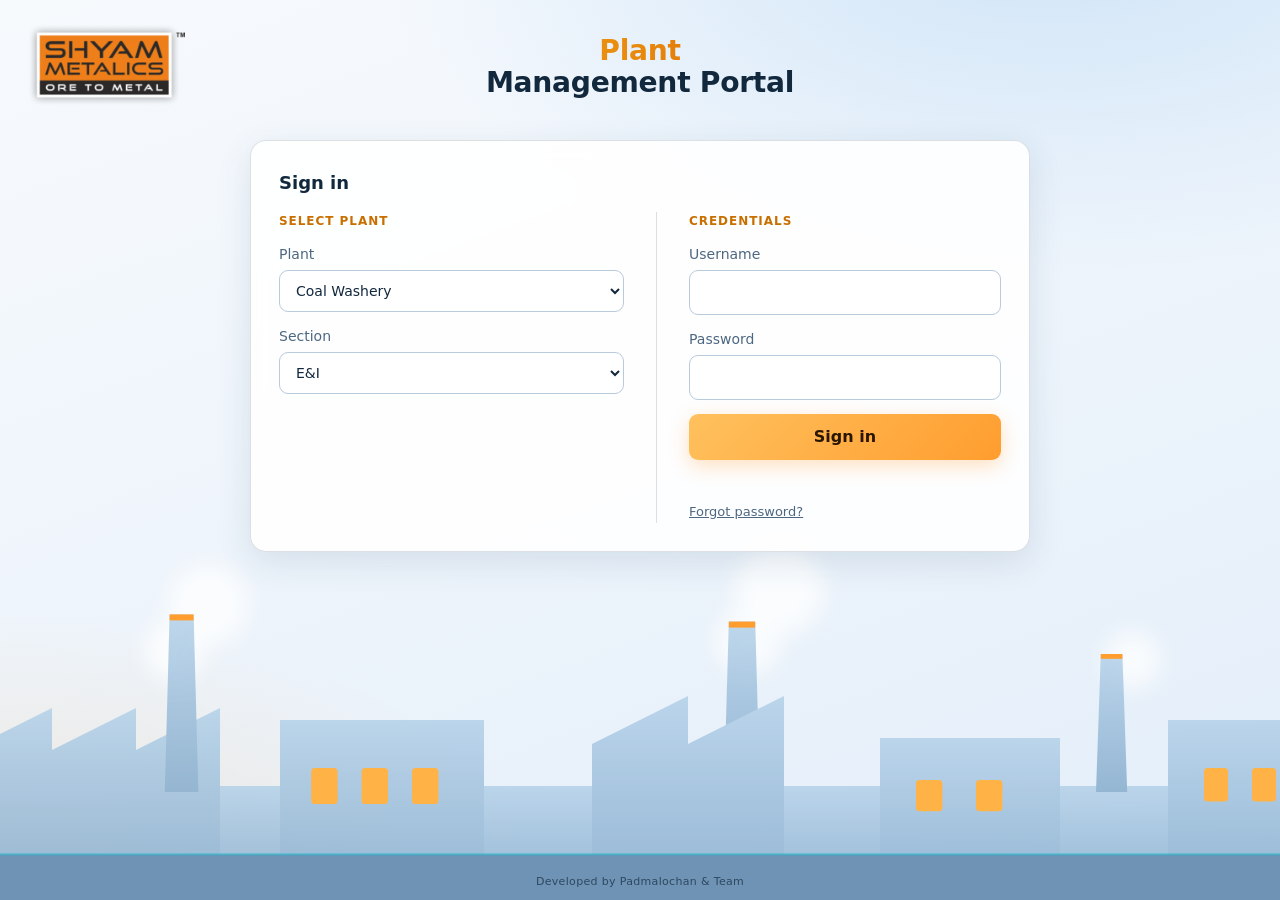
==== index.html @ 33f89c8b "Add files via upload" ====
<!doctype html>
<html lang="en"><head><meta charset="utf-8">
<meta name="viewport" content="width=device-width,initial-scale=1">
<meta name="theme-color" content="#f7fafd">
<link rel="manifest" href="manifest.json">
<link rel="icon" type="image/png" sizes="32x32" href="icons/favicon-32.png">
<link rel="apple-touch-icon" href="icons/apple-touch-icon.png">
<meta name="mobile-web-app-capable" content="yes">
<meta name="apple-mobile-web-app-capable" content="yes">
<meta name="apple-mobile-web-app-title" content="Plant Portal">
<title>Plant Management Portal</title>
<link rel="stylesheet" href="css/landing.css"></head>
<body>
<svg class="scene" viewBox="0 0 1200 300" preserveAspectRatio="xMidYMax slice" aria-hidden="true">
 <defs><linearGradient id="g1" x1="0" y1="0" x2="0" y2="1"><stop offset="0" stop-color="#b3d0e8"/><stop offset="1" stop-color="#86accc"/></linearGradient><filter id="bl"><feGaussianBlur stdDeviation="9"/></filter></defs>
 <g class="smoke" filter="url(#bl)" fill="#ffffff" opacity=".75"><circle cx="212" cy="92" r="26"/><circle cx="240" cy="54" r="34"/><circle cx="690" cy="84" r="28"/><circle cx="716" cy="42" r="38"/><circle cx="1010" cy="100" r="24"/></g>
 <g fill="url(#g1)" opacity=".85"><rect y="205" width="1200" height="95"/><polygon points="40,300 40,175 110,140 110,175 180,140 180,175 250,140 250,300"/><polygon points="204,210 208,62 228,62 232,210"/><rect x="300" y="150" width="170" height="150"/><polygon points="670,210 674,68 696,68 700,210"/><polygon points="560,300 560,170 640,130 640,170 720,130 720,300"/><rect x="800" y="165" width="150" height="135"/><polygon points="980,210 984,95 1002,95 1006,210"/><rect x="1040" y="150" width="130" height="150"/></g>
 <g fill="#ff9d2e"><rect x="208" y="62" width="20" height="5"/><rect x="674" y="68" width="22" height="5"/><rect x="984" y="95" width="18" height="4"/></g>
 <g class="glow" fill="#ffb347"><rect x="326" y="190" width="22" height="30" rx="3"/><rect x="368" y="190" width="22" height="30" rx="3"/><rect x="410" y="190" width="22" height="30" rx="3"/><rect x="830" y="200" width="22" height="26" rx="3"/><rect x="880" y="200" width="22" height="26" rx="3"/><rect x="1070" y="190" width="20" height="28" rx="3"/><rect x="1110" y="190" width="20" height="28" rx="3"/></g>
 <path d="M0 262h1200v38H0z" fill="#6f93b4"/><path d="M0 262h1200" stroke="#19b5c9" stroke-opacity=".5" stroke-width="2"/>
</svg>
<main class="hero">
 <div class="mark"><img src="icons/logo.png" alt="Company Logo"></div>
 <h1><span>Plant</span>Management Portal</h1>
 <p id="unitTag" class="tag" hidden></p>
 <section id="login" class="card glass">
  <h2>Sign in</h2>
  <form id="lf">
   <div class="col"><h3>Select plant</h3>
    <label>Plant <select id="pl"></select></label>
    <label>Section <select id="sc"></select></label>
   </div>
   <div class="col"><h3>Credentials</h3>
    <label>Username <input id="u" autocomplete="username" required></label>
    <label>Password <input id="p" type="password" autocomplete="current-password" required></label>
    <button id="go">Sign in</button><p id="err" class="bad" role="alert"></p>
    <a href="#" id="forgot" class="forgot">Forgot password?</a>
    <p id="fnote" class="fnote" hidden>Ask your plant administrator to reset your password. You will receive a temporary password and be asked to choose a new one when you sign in.</p>
   </div>
  </form>
 </section>
 <section id="home" hidden>
  <p class="who">Signed in as <b><a href="#" id="who" class="whoLink" title="Open my profile"></a></b> <button id="out" class="ghost">Sign out</button></p>
  <p id="flash" class="okmsg" role="status"></p>
  <div class="tiles">
  <a class="tile glass" data-sec="hod" href="pages/hod.html"><span class="ico"><svg viewBox="0 0 24 24"><rect x="3" y="3" width="8" height="8" rx="1"/><rect x="13" y="3" width="8" height="8" rx="1"/><rect x="3" y="13" width="8" height="8" rx="1"/><rect x="13" y="13" width="8" height="8" rx="1"/></svg></span><div><b>HOD overview</b><span>State of E&amp;I, Mechanical and Operation in one place, view only</span></div><i>→</i></a>
  <a class="tile glass" data-sec="ops" href="pages/ops.html#dashboard"><span class="ico"><svg viewBox="0 0 24 24"><path d="M4 20V10M10 20V4M16 20v-7M22 20H2"/></svg></span><div><b>Dashboard</b><span>Stock, production, dispatch, consumption, power and quality at a glance</span></div><i>→</i></a>
  <a class="tile glass" data-sec="ops" data-roles="admin,entry" href="pages/ops.html#entry"><span class="ico"><svg viewBox="0 0 24 24"><path d="M4 20h4L19 9l-4-4L4 16zM13 7l4 4"/></svg></span><div><b>Daily entry</b><span>Enter the daily production report, laid out like the Excel sheet</span></div><i>→</i></a>
  <a class="tile glass" data-sec="ops" href="pages/ops.html#report"><span class="ico"><svg viewBox="0 0 24 24"><rect x="3" y="4" width="18" height="16" rx="2"/><path d="M3 9h18M8 14h3M14 14h3"/></svg></span><div><b>Reports</b><span>Month sheet, day report and month summary, with CSV download</span></div><i>→</i></a>
  <a class="tile glass" data-sec="ops" data-roles="admin" href="pages/ops.html#settings"><span class="ico"><svg viewBox="0 0 24 24"><circle cx="12" cy="12" r="3"/><path d="M12 2v3M12 19v3M2 12h3M19 12h3"/></svg></span><div><b>Settings</b><span>Capacity, steam capacity and standard running minutes</span></div><i>→</i></a>
  <a class="tile glass" data-sec="ei" href="pages/app.html#dashboard"><span class="ico"><svg viewBox="0 0 24 24"><path d="M4 20V10M10 20V4M16 20v-7M22 20H2"/></svg></span><div><b>Dashboard</b><span>Today’s status and the week ahead</span></div><i>→</i></a>
  <a class="tile glass" data-sec="ei" data-roles="admin,user" href="pages/app.html#closing"><span class="ico"><svg viewBox="0 0 24 24"><rect x="5" y="4" width="14" height="17" rx="2"/><path d="M9 4h6v3H9zM9 14l2 2 4-4"/></svg></span><div><b>Order closing</b><span>Close or defer today’s maintenance orders</span></div><i>→</i></a>
  <a class="tile glass" data-sec="ei" href="pages/app.html#report"><span class="ico"><svg viewBox="0 0 24 24"><path d="M6 3h9l4 4v14H6zM14 3v5h5M9 13h6M9 17h6"/></svg></span><div><b>Closure report</b><span>Past pending orders and late closing</span></div><i>→</i></a>
  <a class="tile glass" data-sec="ei" data-roles="admin,user" href="pages/app.html#checklist"><span class="ico"><svg viewBox="0 0 24 24"><path d="M9 6h11M9 12h11M9 18h11M3.5 6l1 1 2-2M3.5 12l1 1 2-2M3.5 18l1 1 2-2"/></svg></span><div><b>Checklist closing</b><span>Record readings and OK / NOT OK</span></div><i>→</i></a>
  <a class="tile glass" data-sec="ei" href="pages/app.html#tomorrow"><span class="ico"><svg viewBox="0 0 24 24"><rect x="3" y="5" width="18" height="16" rx="2"/><path d="M3 10h18M8 3v4M16 3v4"/></svg></span><div><b>Tomorrow’s orders</b><span>Plan the next day’s maintenance</span></div><i>→</i></a>
  <a class="tile glass" data-sec="ei" href="pages/app.html#notifications"><span class="ico"><svg viewBox="0 0 24 24"><path d="M18 8a6 6 0 0 0-12 0c0 7-3 9-3 9h18s-3-2-3-9M13.7 21a2 2 0 0 1-3.4 0"/></svg></span><div><b>Notifications</b><span>Log and view planned, breakdown and improvement jobs</span></div><i>→</i></a>
  <a class="tile glass" data-sec="ei" href="pages/app.html#neworder"><span class="ico"><svg viewBox="0 0 24 24"><path d="M6 3h9l4 4v14H6zM14 3v5h5M12 12v6M9 15h6"/></svg></span><div><b>Create order</b><span>Add a maintenance order without a checklist</span></div><i>→</i></a>
  <a class="tile glass" data-sec="ei" href="pages/app.html#reliability"><span class="ico"><svg viewBox="0 0 24 24"><path d="M4 19h16M6 16l4-5 3 3 5-7M18 7h-3M18 7v3"/></svg></span><div><b>MTTR / MTBF</b><span>Repair time and time between failures</span></div><i>→</i></a>
  <a class="tile glass" data-sec="ei" href="pages/app.html#admin" data-admin hidden><span class="ico"><svg viewBox="0 0 24 24"><path d="M12 3l8 3v6c0 5-3.5 8-8 9-4.5-1-8-4-8-9V6z"/></svg></span><div><b>Admin</b><span>History, equipment and scheduling</span></div><i>→</i></a>
  </div>
 </section>
<section id="profBox" class="card glass" hidden><h2>My profile</h2>
 <dl class="pdet"><dt class="pe">Name</dt><dd class="pe" id="pfName"></dd><dt class="pe">Emp. Code</dt><dd class="pe" id="pfEmp"></dd><dt>User Type</dt><dd id="pfType"></dd><dt class="pe">Department</dt><dd class="pe" id="pfDept"></dd><dt class="pe">Function</dt><dd class="pe" id="pfFunc"></dd><dt>Username</dt><dd id="pfUser"></dd></dl>
 <p id="pfErr" class="bad" role="alert"></p>
 <p class="pact"><button type="button" id="cpw" class="ghost">Change password</button> <button type="button" id="admBtn" class="ghost" hidden>Reset a user’s password</button> <button type="button" id="profBack" class="ghost">Back</button></p></section>
<section id="pwBox" class="card glass" hidden><h2>Change password</h2><p id="pwNote" class="fnote"></p>
 <form id="pf" class="pform"><label>Current password <input id="po" type="password" autocomplete="current-password" required></label><label>New password <input id="pn" type="password" autocomplete="new-password" required minlength="8"></label><label>Confirm new password <input id="pc" type="password" autocomplete="new-password" required></label>
 <p class="fnote">At least 8 characters, with a letter and a number.</p><button id="pgo">Save new password</button> <button type="button" id="pcancel" class="ghost">Cancel</button><p id="perr" class="bad" role="alert"></p></form></section>
<section id="admBox" class="card glass wide" hidden><h2>Reset a user’s password</h2><p class="fnote">Choose Reset to create a temporary password for a user. They must change it when they next sign in.</p>
 <div class="wrap"><table class="ut"><thead><tr><th>User</th><th>Role</th><th>Password status</th><th></th></tr></thead><tbody id="ul"></tbody></table></div><div id="temp" class="temp" hidden></div><p id="aerr" class="bad" role="alert"></p><button type="button" id="acancel" class="ghost">Close</button></section>
<section id="profAdm" class="card glass wide" hidden><h2>Edit user profiles</h2><p class="fnote">Only the administrator can change these details. User Type comes from the user’s access level and is shown for information.</p>
 <div class="wrap"><table class="ut"><thead><tr><th>Username</th><th>User Type</th><th>Name</th><th>Emp. Code</th><th>Department</th><th>Function</th><th></th></tr></thead><tbody id="pul"></tbody></table></div><p id="paok" class="okmsg" role="status"></p><p id="paerr" class="bad" role="alert"></p></section>
</main>
<footer class="foot">Developed by Padmalochan &amp; Team</footer>
<script src="js/config.js"></script><script src="js/plants.js"></script><script src="js/landing.js"></script><script src="js/pwa.js"></script>
</body></html>
---- css/landing.css ----
:root{--bg1:#f7fafd;--bg2:#e3eef9;--teal:#19b5c9;--amber:#ff9d2e;--amberd:#c96f00;--ink:#12283d;--mut:#4d6781;--line:rgba(18,40,61,.14)}
*{box-sizing:border-box}[hidden]{display:none!important}
body{margin:0;min-height:100vh;min-height:100svh;position:relative;display:flex;flex-direction:column;color:var(--ink);font:16px/1.5 "IBM Plex Sans",system-ui,sans-serif;overflow-x:hidden;
 background:radial-gradient(1100px 560px at 82% -8%,#cfe4f7 0,transparent 62%),radial-gradient(900px 480px at 0% 100%,rgba(255,157,46,.16),transparent 60%),linear-gradient(160deg,var(--bg1),var(--bg2))}
.scene{position:fixed;left:0;bottom:0;width:100%;height:40vh;min-height:230px;pointer-events:none}
.hero{position:relative;z-index:1;display:flex;flex-direction:column;align-items:center;flex:1 0 auto;padding:140px 20px 40px}

/* Header, wide screens (1100px and above): logo top-left, title top-centre, account controls top-right */
.mark{position:absolute;top:20px;left:25px;width:160px;height:90px;display:flex;align-items:center;justify-content:flex-start;background:transparent;box-shadow:none}
.mark img{width:100%;height:100%;object-fit:contain;object-position:left center}
.mark svg,.ico svg{width:60%;height:60%;fill:none;stroke:currentColor;stroke-width:2;stroke-linecap:round;stroke-linejoin:round}
h1{margin:22px 0 38px;text-align:center;font-weight:600;font-size:clamp(28px,5vw,48px);line-height:1.12;letter-spacing:-.01em;max-width:26ch;text-wrap:balance}
h1 span{display:block;background:linear-gradient(90deg,#f0a020,#e8890b 50%,#d9640a);-webkit-background-clip:text;background-clip:text;color:transparent}
.hero>h1{position:absolute;top:35px;left:50%;transform:translateX(-50%);margin:0;width:max-content;max-width:calc(100% - 440px);font-size:clamp(20px,2.2vw,30px);white-space:nowrap}
.who{position:absolute;top:20px;right:25px;width:auto;margin:0;display:flex;align-items:center;justify-content:flex-end;gap:10px;color:var(--mut);z-index:5}.who b{color:var(--ink)}
.acct{position:absolute;top:62px;right:25px;width:auto;margin:0;display:flex;justify-content:flex-end;gap:8px;z-index:5}
.tag{margin:-22px 0 26px;padding:5px 16px;border-radius:999px;font-size:14px;font-weight:600;color:var(--amberd);background:rgba(255,157,46,.14);border:1px solid rgba(217,120,10,.45)}

/* Header, below 1100px: everything stacks in normal flow so nothing can overlap */
@media(max-width:1099px){
 .hero{padding-top:18px}
 .mark{position:static;align-self:flex-start;width:130px;height:72px;margin:0 0 6px}
 .hero>h1{position:static;transform:none;white-space:normal;width:auto;max-width:26ch;margin:4px 0 16px;font-size:clamp(24px,6vw,34px)}
 .tag{margin:0 0 14px}
 .who,.acct{position:static;width:auto;margin:0 0 10px;flex-wrap:wrap;justify-content:center}
}

.glass{background:rgba(255,255,255,.9);border:1px solid var(--line);box-shadow:0 10px 34px rgba(30,70,110,.12);backdrop-filter:blur(10px);-webkit-backdrop-filter:blur(10px);border-radius:16px}
.card{width:min(400px,100%);padding:28px}.card h2{margin:0 0 16px;font-size:18px;font-weight:600}.card.wide{width:min(660px,100%)}
label{display:block;margin-bottom:14px;font-weight:500;font-size:14px;color:var(--mut)}
input,select{width:100%;margin-top:5px;padding:11px 12px;font:inherit;color:var(--ink);background:#fff;border:1px solid #b8cadc;border-radius:9px}
input:focus-visible,button:focus-visible,.tile:focus-visible{outline:2px solid var(--amber);outline-offset:2px}
button{font:inherit;font-weight:600;cursor:pointer;border:0;border-radius:9px;padding:11px 18px}
#go{width:100%;color:#2a1600;background:linear-gradient(135deg,#ffc15e,var(--amber));box-shadow:0 6px 20px rgba(255,157,46,.3)}#go:disabled{opacity:.5}
.bad{color:#c0392b;min-height:1.4em;margin:12px 0 0;font-size:14px}
.ghost{background:#fff;color:var(--ink);padding:7px 14px;border:1px solid #b8cadc}
select option{color:#000}select:disabled{opacity:.6}
#login{width:min(780px,100%)}
#lf{display:grid;grid-template-columns:1fr 1fr;gap:0 32px;align-items:start}
#lf .col+.col{border-left:1px solid var(--line);padding-left:32px}
#lf .col h3{margin:0 0 14px;font-size:12px;font-weight:600;letter-spacing:.08em;text-transform:uppercase;color:var(--amberd)}
@media(max-width:680px){#lf{grid-template-columns:1fr}#lf .col+.col{border-left:0;padding-left:0;border-top:1px solid var(--line);padding-top:16px;margin-top:6px}}
.forgot{display:inline-block;margin-top:10px;font-size:13px;color:var(--mut)}.fnote{color:var(--mut);font-size:13px;margin:8px 0}
#home{width:min(1100px,100%);display:flex;flex-direction:column;align-items:center}
.okmsg{color:#1b7f4b;min-height:1.4em;margin:0 0 8px;text-align:center}
.tiles{display:grid;grid-template-columns:repeat(3,minmax(0,1fr));gap:18px;width:100%}
@media(max-width:900px){.tiles{grid-template-columns:repeat(2,minmax(0,1fr))}}
@media(max-width:580px){.tiles{grid-template-columns:1fr}#home{width:100%}.tile{padding:16px}}
.tile{display:flex;align-items:center;gap:18px;padding:24px;color:var(--ink);text-decoration:none;transition:transform .2s,border-color .2s,background .2s}
.tile:hover{transform:translateY(-4px);border-color:var(--amber);background:#fff;box-shadow:0 14px 34px rgba(30,70,110,.16)}
.ico{flex:none;width:56px;height:56px;border-radius:14px;display:grid;place-items:center;color:#04202b;background:linear-gradient(135deg,#6fe3f0,var(--teal))}
.tile b{display:block;font-size:19px;font-weight:600}.tile div span{color:var(--mut);font-size:14px}.tile i{margin-left:auto;font-style:normal;font-size:22px;color:var(--amber)}
.pform button{margin-top:6px}.ut{width:100%;border-collapse:collapse}.ut th,.ut td{padding:7px 8px;border-bottom:1px solid var(--line);text-align:left}.ut th{font-size:12px;color:var(--mut)}.wrap{overflow-x:auto}
.temp{background:rgba(255,157,46,.12);border:1px solid rgba(255,157,46,.5);padding:12px;border-radius:9px;margin:12px 0}.temp code{font-size:18px;color:var(--amberd);letter-spacing:.05em}
.foot{position:relative;z-index:2;width:100%;margin-top:auto;padding:10px 12px;text-align:center;font-size:11px;letter-spacing:.03em;color:rgba(18,40,61,.7);pointer-events:none}
.smoke{animation:drift 9s ease-in-out infinite alternate}.glow{animation:pulse 3.2s ease-in-out infinite alternate}
@keyframes drift{to{transform:translate(18px,-22px)}}@keyframes pulse{from{opacity:.55}to{opacity:1}}
@media(prefers-reduced-motion:reduce){.smoke,.glow{animation:none}.tile{transition:none}}

.whoLink{color:var(--ink);text-decoration:underline dotted;cursor:pointer}.whoLink:hover{color:var(--amberd)}
.pdet{display:grid;grid-template-columns:120px 1fr;gap:10px 14px;margin:0 0 6px}.pdet dt{color:var(--mut);font-size:13px;padding-top:2px}.pdet dd{margin:0;font-weight:600;min-height:1.2em;word-break:break-word}
#profBox,#pwBox,#profAdm{margin-bottom:18px}#profAdm{width:min(1000px,100%)}#profAdm .ut input{margin:0;padding:6px 8px;min-width:110px}#profAdm .ut button{padding:6px 12px}
.pact{display:flex;gap:10px;flex-wrap:wrap;margin:14px 0 0}.pact button{margin:0}
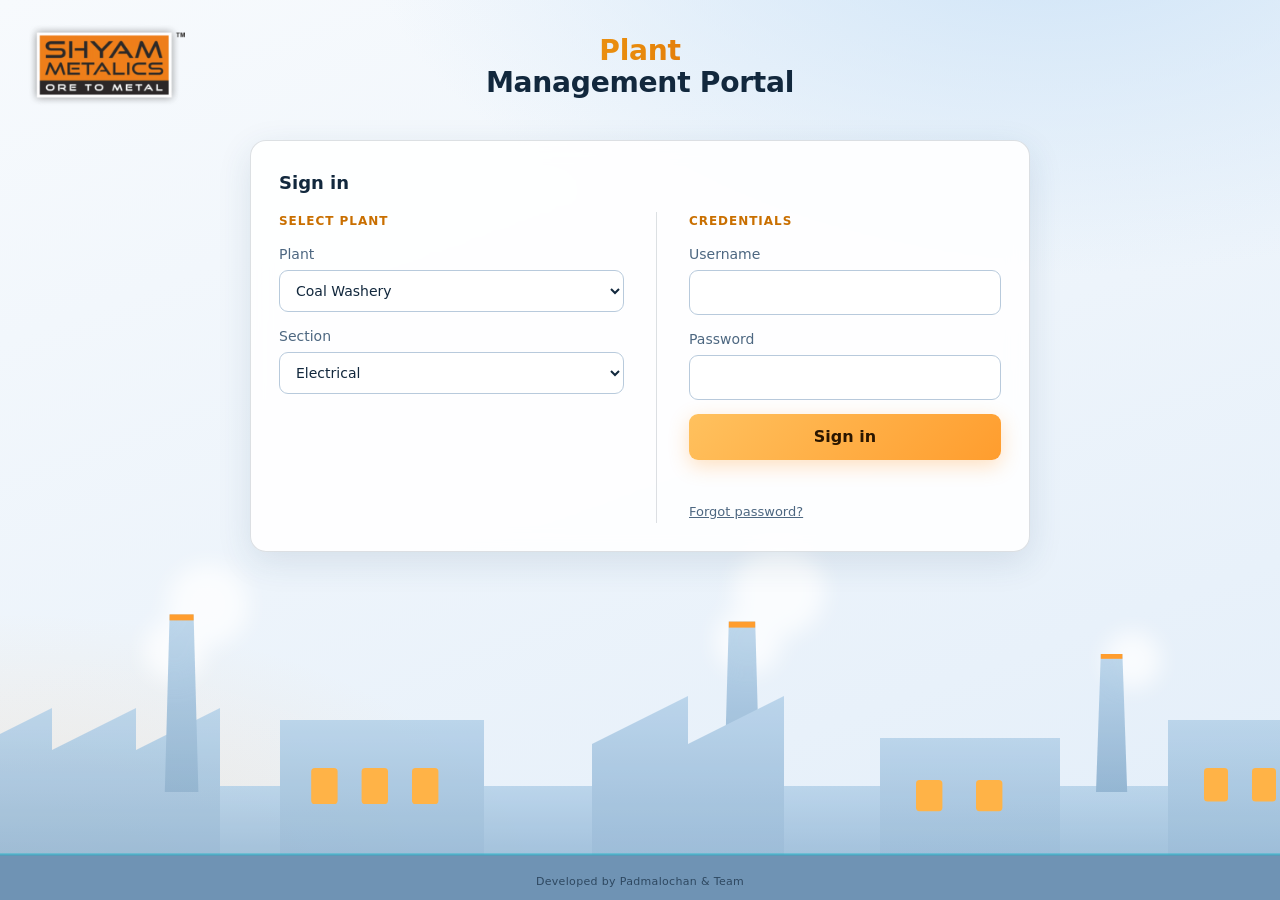
==== commit ef92babc: "Add files via upload" ====
--- a/index.html
+++ b/index.html
@@ -43,7 +43,7 @@
   <p class="who">Signed in as <b><a href="#" id="who" class="whoLink" title="Open my profile"></a></b> <button id="out" class="ghost">Sign out</button></p>
   <p id="flash" class="okmsg" role="status"></p>
   <div class="tiles">
-  <a class="tile glass" data-sec="hod" href="pages/hod.html"><span class="ico"><svg viewBox="0 0 24 24"><rect x="3" y="3" width="8" height="8" rx="1"/><rect x="13" y="3" width="8" height="8" rx="1"/><rect x="3" y="13" width="8" height="8" rx="1"/><rect x="13" y="13" width="8" height="8" rx="1"/></svg></span><div><b>HOD overview</b><span>State of E&amp;I, Mechanical and Operation in one place, view only</span></div><i>→</i></a>
+  <a class="tile glass" data-sec="hod" href="pages/hod.html"><span class="ico"><svg viewBox="0 0 24 24"><rect x="3" y="3" width="8" height="8" rx="1"/><rect x="13" y="3" width="8" height="8" rx="1"/><rect x="3" y="13" width="8" height="8" rx="1"/><rect x="13" y="13" width="8" height="8" rx="1"/></svg></span><div><b>HOD overview</b><span>State of Electrical, Mechanical and Operation in one place, view only</span></div><i>→</i></a>
   <a class="tile glass" data-sec="ops" href="pages/ops.html#dashboard"><span class="ico"><svg viewBox="0 0 24 24"><path d="M4 20V10M10 20V4M16 20v-7M22 20H2"/></svg></span><div><b>Dashboard</b><span>Stock, production, dispatch, consumption, power and quality at a glance</span></div><i>→</i></a>
   <a class="tile glass" data-sec="ops" data-roles="admin,entry" href="pages/ops.html#entry"><span class="ico"><svg viewBox="0 0 24 24"><path d="M4 20h4L19 9l-4-4L4 16zM13 7l4 4"/></svg></span><div><b>Daily entry</b><span>Enter the daily production report, laid out like the Excel sheet</span></div><i>→</i></a>
   <a class="tile glass" data-sec="ops" href="pages/ops.html#report"><span class="ico"><svg viewBox="0 0 24 24"><rect x="3" y="4" width="18" height="16" rx="2"/><path d="M3 9h18M8 14h3M14 14h3"/></svg></span><div><b>Reports</b><span>Month sheet, day report and month summary, with CSV download</span></div><i>→</i></a>
@@ -60,7 +60,7 @@
   </div>
  </section>
 <section id="profBox" class="card glass" hidden><h2>My profile</h2>
- <dl class="pdet"><dt class="pe">Name</dt><dd class="pe" id="pfName"></dd><dt class="pe">Emp. Code</dt><dd class="pe" id="pfEmp"></dd><dt>User Type</dt><dd id="pfType"></dd><dt class="pe">Department</dt><dd class="pe" id="pfDept"></dd><dt class="pe">Function</dt><dd class="pe" id="pfFunc"></dd><dt>Username</dt><dd id="pfUser"></dd></dl>
+ <dl class="pdet"><dt class="pe">Profile Name</dt><dd class="pe" id="pfName"></dd><dt class="pe">Emp. Code</dt><dd class="pe" id="pfEmp"></dd><dt>User Type</dt><dd id="pfType"></dd><dt class="pe">Department</dt><dd class="pe" id="pfDept"></dd><dt class="pe">Function</dt><dd class="pe" id="pfFunc"></dd><dt>Login ID</dt><dd id="pfUser"></dd></dl>
  <p id="pfErr" class="bad" role="alert"></p>
  <p class="pact"><button type="button" id="cpw" class="ghost">Change password</button> <button type="button" id="admBtn" class="ghost" hidden>Reset a user’s password</button> <button type="button" id="profBack" class="ghost">Back</button></p></section>
 <section id="pwBox" class="card glass" hidden><h2>Change password</h2><p id="pwNote" class="fnote"></p>
@@ -69,7 +69,7 @@
 <section id="admBox" class="card glass wide" hidden><h2>Reset a user’s password</h2><p class="fnote">Choose Reset to create a temporary password for a user. They must change it when they next sign in.</p>
  <div class="wrap"><table class="ut"><thead><tr><th>User</th><th>Role</th><th>Password status</th><th></th></tr></thead><tbody id="ul"></tbody></table></div><div id="temp" class="temp" hidden></div><p id="aerr" class="bad" role="alert"></p><button type="button" id="acancel" class="ghost">Close</button></section>
 <section id="profAdm" class="card glass wide" hidden><h2>Edit user profiles</h2><p class="fnote">Only the administrator can change these details. User Type comes from the user’s access level and is shown for information.</p>
- <div class="wrap"><table class="ut"><thead><tr><th>Username</th><th>User Type</th><th>Name</th><th>Emp. Code</th><th>Department</th><th>Function</th><th></th></tr></thead><tbody id="pul"></tbody></table></div><p id="paok" class="okmsg" role="status"></p><p id="paerr" class="bad" role="alert"></p></section>
+ <div class="wrap"><table class="ut"><thead><tr><th>Login ID</th><th>User Type</th><th>Profile Name</th><th>Emp. Code</th><th>Department</th><th>Function</th><th></th></tr></thead><tbody id="pul"></tbody></table></div><p id="paok" class="okmsg" role="status"></p><p id="paerr" class="bad" role="alert"></p></section>
 </main>
 <footer class="foot">Developed by Padmalochan &amp; Team</footer>
 <script src="js/config.js"></script><script src="js/plants.js"></script><script src="js/landing.js"></script><script src="js/pwa.js"></script>
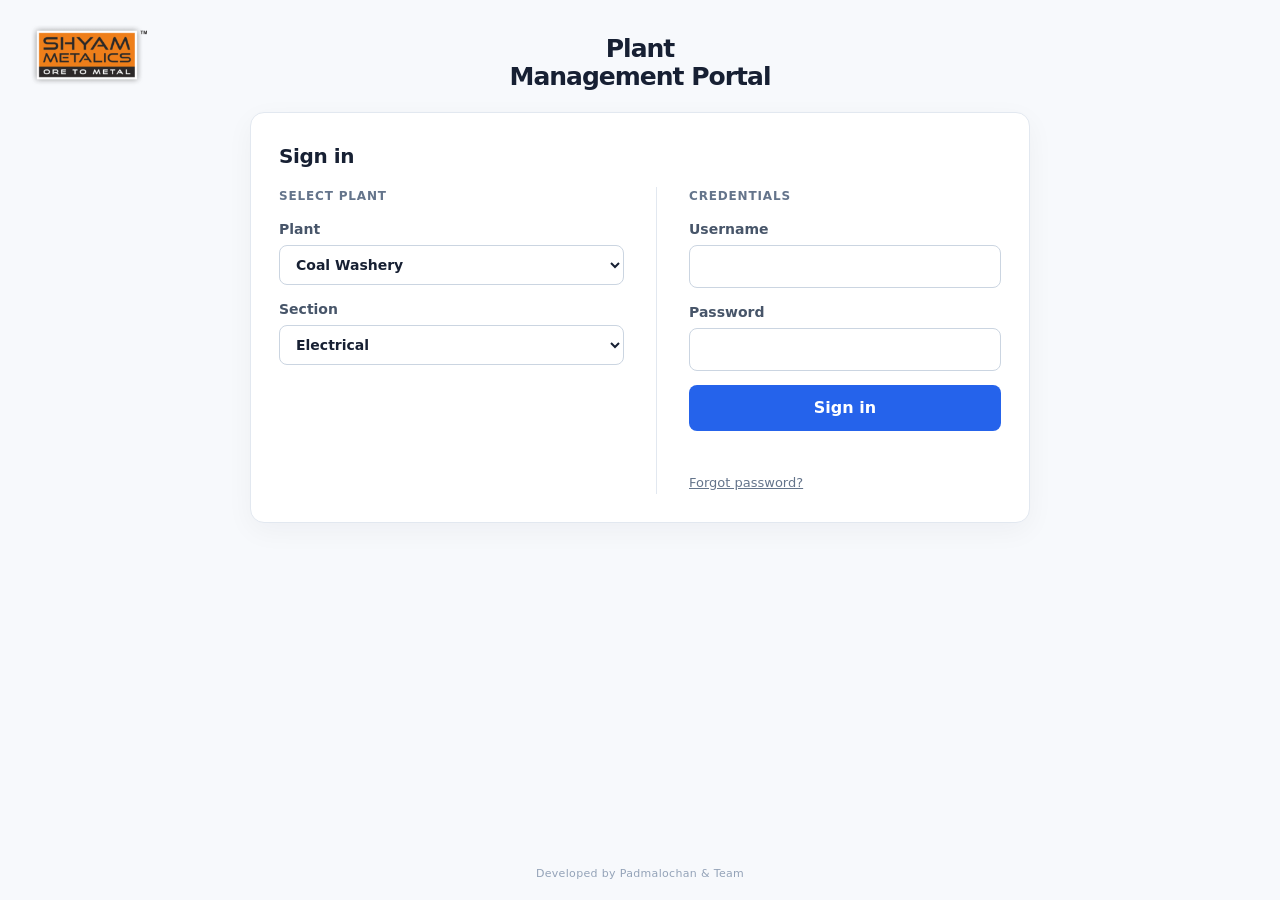
==== commit 475458b6: "Add files via upload" ====
--- a/index.html
+++ b/index.html
@@ -1,7 +1,7 @@
 <!doctype html>
 <html lang="en"><head><meta charset="utf-8">
 <meta name="viewport" content="width=device-width,initial-scale=1">
-<meta name="theme-color" content="#f7fafd">
+<meta name="theme-color" content="#f7f9fc">
 <link rel="manifest" href="manifest.json">
 <link rel="icon" type="image/png" sizes="32x32" href="icons/favicon-32.png">
 <link rel="apple-touch-icon" href="icons/apple-touch-icon.png">
@@ -57,6 +57,7 @@
   <a class="tile glass" data-sec="ei" href="pages/app.html#neworder"><span class="ico"><svg viewBox="0 0 24 24"><path d="M6 3h9l4 4v14H6zM14 3v5h5M12 12v6M9 15h6"/></svg></span><div><b>Create order</b><span>Add a maintenance order without a checklist</span></div><i>→</i></a>
   <a class="tile glass" data-sec="ei" href="pages/app.html#reliability"><span class="ico"><svg viewBox="0 0 24 24"><path d="M4 19h16M6 16l4-5 3 3 5-7M18 7h-3M18 7v3"/></svg></span><div><b>MTTR / MTBF</b><span>Repair time and time between failures</span></div><i>→</i></a>
   <a class="tile glass" data-sec="ei" href="pages/app.html#admin" data-admin hidden><span class="ico"><svg viewBox="0 0 24 24"><path d="M12 3l8 3v6c0 5-3.5 8-8 9-4.5-1-8-4-8-9V6z"/></svg></span><div><b>Admin</b><span>History, equipment and scheduling</span></div><i>→</i></a>
+  <a class="tile glass" data-opsview hidden href="pages/ops.html?view=1#dashboard"><span class="ico"><svg viewBox="0 0 24 24"><path d="M4 20V10M10 20V4M16 20v-7M22 20H2"/></svg></span><div><b>Operation Dashboard</b><span>Production and process of the plant, view only</span></div><i>→</i></a>
   </div>
  </section>
 <section id="profBox" class="card glass" hidden><h2>My profile</h2>
--- a/css/landing.css
+++ b/css/landing.css
@@ -61,3 +61,37 @@
 .pdet{display:grid;grid-template-columns:120px 1fr;gap:10px 14px;margin:0 0 6px}.pdet dt{color:var(--mut);font-size:13px;padding-top:2px}.pdet dd{margin:0;font-weight:600;min-height:1.2em;word-break:break-word}
 #profBox,#pwBox,#profAdm{margin-bottom:18px}#profAdm{width:min(1000px,100%)}#profAdm .ut input{margin:0;padding:6px 8px;min-width:110px}#profAdm .ut button{padding:6px 12px}
 .pact{display:flex;gap:10px;flex-wrap:wrap;margin:14px 0 0}.pact button{margin:0}
+
+
+
+/* PMPX Minimal Enterprise Light Theme */
+:root{--bg1:#f7f9fc;--bg2:#f7f9fc;--teal:#2563eb;--amber:#2563eb;--amberd:#1d4ed8;--ink:#172033;--mut:#64748b;--line:#e2e8f0}
+body{background:#f7f9fc;color:var(--ink);font-family:Inter,"IBM Plex Sans",system-ui,-apple-system,"Segoe UI",sans-serif}
+.scene{display:none}
+.hero{padding:112px 24px 48px;max-width:1280px;width:100%;margin:0 auto}
+.mark{top:22px;left:28px;width:132px;height:66px}
+.hero>h1{top:35px;font-size:25px;font-weight:650;letter-spacing:-.04em;color:#172033}
+h1 span{background:none;color:#172033}
+.who{color:#64748b}.who b{color:#172033}
+.acct{top:62px}
+.tag{background:#eff6ff;border:1px solid #dbeafe;color:#1d4ed8;font-weight:600;border-radius:8px}
+.glass{background:#fff;border:1px solid #e2e8f0;box-shadow:0 8px 28px rgba(15,23,42,.045);backdrop-filter:none;border-radius:14px}
+.card{padding:28px}.card h2{font-size:20px;letter-spacing:-.02em}
+label{color:#475569;font-weight:550}
+input,select{border:1px solid #cbd5e1;border-radius:8px;padding:10px 12px;background:#fff}
+input:focus-visible,button:focus-visible,.tile:focus-visible{outline:3px solid #bfdbfe;outline-offset:2px}
+button{border-radius:8px;transition:background .15s,border-color .15s,box-shadow .15s}
+#go{background:#2563eb;color:#fff;box-shadow:none}
+#go:hover{background:#1d4ed8}
+.ghost{background:#fff;color:#334155;border:1px solid #cbd5e1}
+#lf .col h3{color:#64748b;letter-spacing:.07em}
+.tiles{gap:14px}
+.tile{background:#fff;border:1px solid #e2e8f0;box-shadow:0 2px 8px rgba(15,23,42,.025);border-radius:12px;padding:20px;transition:border-color .15s,box-shadow .15s}
+.tile:hover{transform:translateY(-2px);border-color:#93c5fd;background:#fff;box-shadow:0 8px 22px rgba(15,23,42,.07)}
+.ico{width:46px;height:46px;border-radius:10px;color:#1d4ed8;background:#eff6ff}
+.tile b{font-size:17px}.tile i{color:#94a3b8}
+.foot{color:#94a3b8;padding:18px}
+.temp{background:#eff6ff;border-color:#bfdbfe}.temp code{color:#1d4ed8}
+.whoLink:hover{color:#1d4ed8}
+@media(max-width:1099px){.hero{padding:18px 20px 36px}.mark{width:116px;height:58px}.hero>h1{font-size:25px}}
+@media(max-width:680px){.card{padding:20px}.tile{padding:16px}}
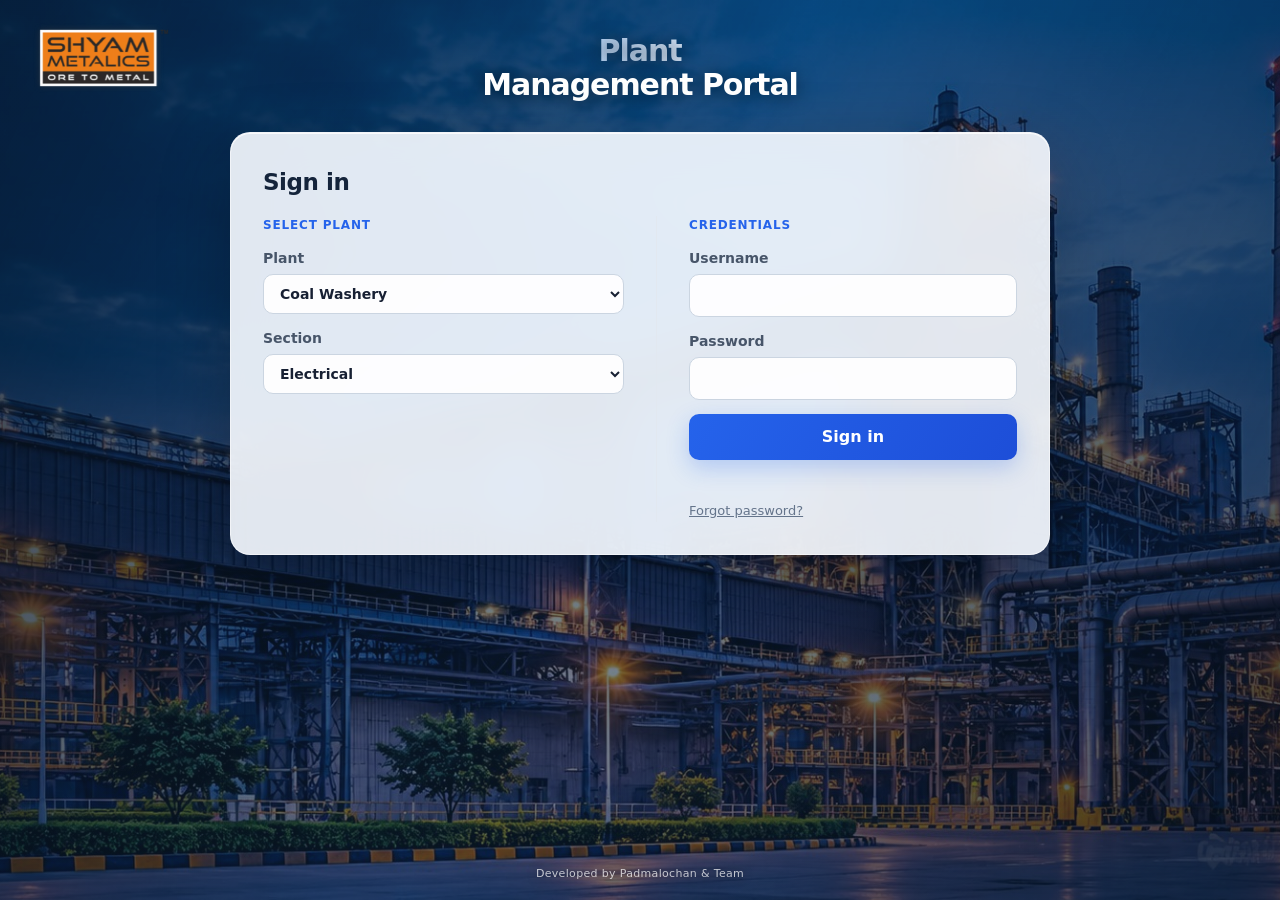
==== commit 16a03075: "Add files via upload" ====
--- a/index.html
+++ b/index.html
@@ -1,7 +1,7 @@
 <!doctype html>
 <html lang="en"><head><meta charset="utf-8">
 <meta name="viewport" content="width=device-width,initial-scale=1">
-<meta name="theme-color" content="#f7f9fc">
+<meta name="theme-color" content="#14243b">
 <link rel="manifest" href="manifest.json">
 <link rel="icon" type="image/png" sizes="32x32" href="icons/favicon-32.png">
 <link rel="apple-touch-icon" href="icons/apple-touch-icon.png">
--- a/css/landing.css
+++ b/css/landing.css
@@ -95,3 +95,36 @@
 .whoLink:hover{color:#1d4ed8}
 @media(max-width:1099px){.hero{padding:18px 20px 36px}.mark{width:116px;height:58px}.hero>h1{font-size:25px}}
 @media(max-width:680px){.card{padding:20px}.tile{padding:16px}}
+
+/* PMPX Hybrid Industrial Suite — login and portal landing */
+:root{--pmpx-navy:#14243b;--pmpx-blue:#2563eb;--pmpx-muted:#64748b}
+body{background:#0d1b2b url('../assets/pmpx-industrial-login.jpg') center/cover fixed no-repeat;color:#f8fafc;font-family:Inter,"Segoe UI",system-ui,sans-serif}
+body:before{content:"";position:fixed;inset:0;background:linear-gradient(115deg,rgba(7,19,34,.82),rgba(13,35,58,.55) 48%,rgba(8,20,35,.74));z-index:0;pointer-events:none}
+.scene{display:none}
+.hero{max-width:1320px;padding:132px 28px 54px}
+.mark{top:20px;left:30px;width:145px;height:76px;z-index:2}
+.hero>h1{top:34px;color:#fff;font-size:clamp(21px,2.4vw,30px);letter-spacing:-.035em;text-shadow:0 2px 18px #0008}
+h1 span{background:linear-gradient(90deg,#93c5fd,#fff);-webkit-background-clip:text;background-clip:text;color:transparent}
+.tag{background:rgba(147,197,253,.14);border:1px solid rgba(191,219,254,.4);color:#dbeafe;backdrop-filter:blur(12px)}
+.glass{background:rgba(248,251,255,.91);border:1px solid rgba(255,255,255,.55);box-shadow:0 24px 70px rgba(0,0,0,.28),inset 0 1px rgba(255,255,255,.8);backdrop-filter:blur(22px) saturate(145%);-webkit-backdrop-filter:blur(22px) saturate(145%);border-radius:20px;color:#172033}
+#login{width:min(820px,100%);padding:32px}
+.card h2{color:#14243b;font-size:23px}
+#lf .col h3{color:#2563eb}
+label{color:#475569}
+input,select{background:rgba(255,255,255,.94);border:1px solid #cbd5e1;border-radius:10px;color:#172033}
+input:focus,select:focus{border-color:#60a5fa;box-shadow:0 0 0 4px rgba(37,99,235,.12);outline:0}
+#go{background:linear-gradient(120deg,#2563eb,#1d4ed8);color:white;border-radius:10px;box-shadow:0 8px 22px rgba(37,99,235,.25)}
+#go:hover{background:linear-gradient(120deg,#1d4ed8,#1e40af)}
+.ghost{background:#fff;color:#334155;border:1px solid #cbd5e1}
+.who{color:#e2e8f0;text-shadow:0 1px 8px #0008}.who b,.whoLink{color:#fff}.whoLink:hover{color:#bfdbfe}
+#home{width:min(1160px,100%)}
+.okmsg{color:#bbf7d0;text-shadow:0 1px 8px #0008}
+.tile{background:rgba(248,251,255,.91);border:1px solid rgba(255,255,255,.58);box-shadow:0 14px 36px rgba(0,0,0,.18);backdrop-filter:blur(16px);-webkit-backdrop-filter:blur(16px);border-radius:16px;color:#172033}
+.tile:hover{background:rgba(255,255,255,.98);border-color:#93c5fd;box-shadow:0 20px 42px rgba(0,0,0,.24);transform:translateY(-3px)}
+.ico{background:linear-gradient(145deg,#dbeafe,#eff6ff);color:#1d4ed8;border:1px solid #bfdbfe}
+.tile b{color:#14243b}.tile div span{color:#64748b}.tile i{color:#2563eb}
+.foot{color:rgba(255,255,255,.72);text-shadow:0 1px 8px #0008}
+#profBox,#pwBox,#admBox{color:#172033}
+@media(max-width:1099px){.hero{padding:24px 20px 40px}.mark{width:116px;height:62px}.hero>h1{color:#fff;font-size:clamp(22px,5vw,29px);margin:0 0 18px}.who{color:#e2e8f0}}
+@media(max-width:680px){#login{padding:22px 18px}.hero{padding:18px 14px 34px}.mark{align-self:center;margin-bottom:8px}.hero>h1{text-align:center}.tile{padding:16px}}
+@media(prefers-reduced-motion:reduce){.tile{transition:none}}
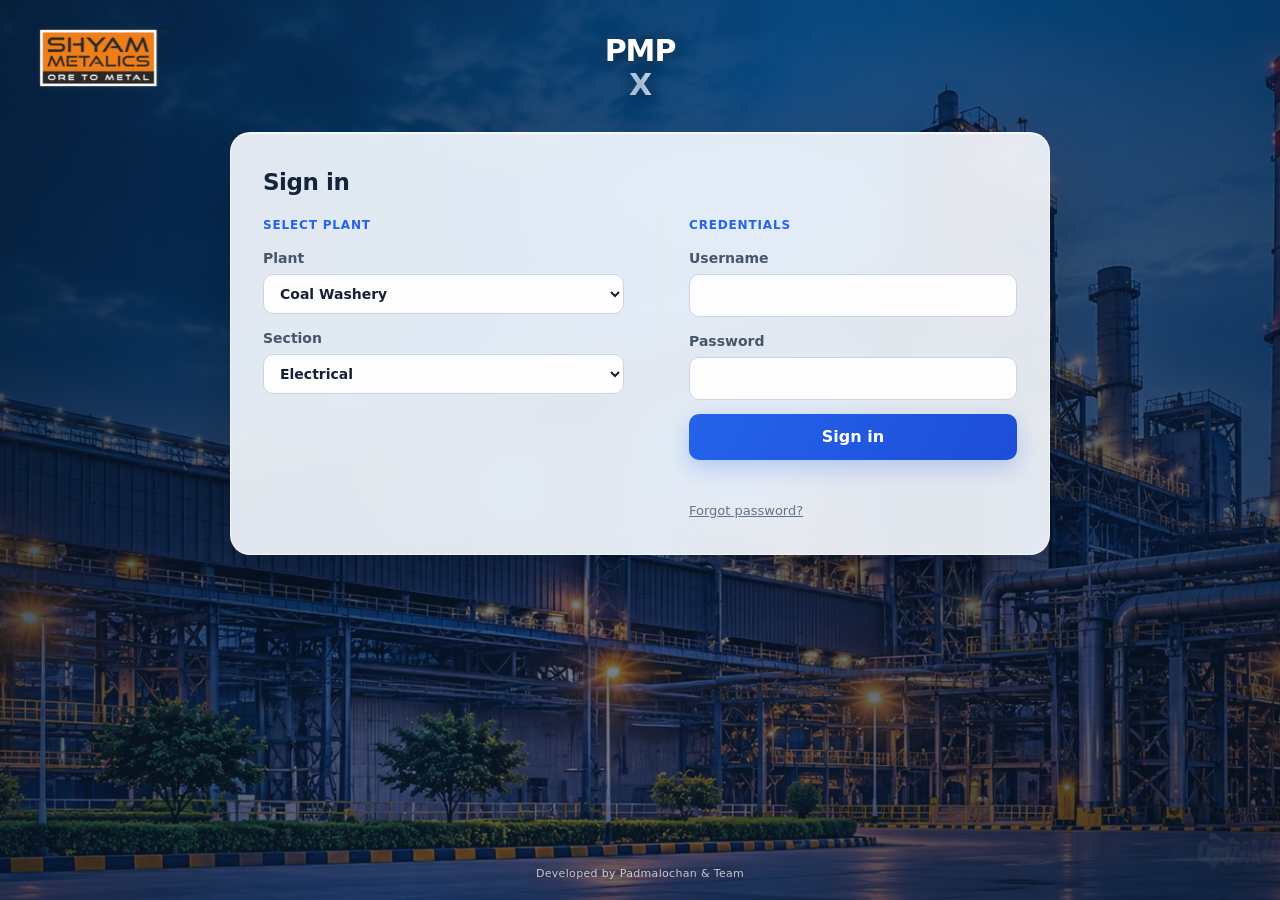
==== commit 3694ec6d: "Update header from 'Plant Management Portal' to 'PMPX'" ====
--- a/index.html
+++ b/index.html
@@ -21,7 +21,7 @@
 </svg>
 <main class="hero">
  <div class="mark"><img src="icons/logo.png" alt="Company Logo"></div>
- <h1><span>Plant</span>Management Portal</h1>
+ <h1>PMP<span>X</span></h1>
  <p id="unitTag" class="tag" hidden></p>
  <section id="login" class="card glass">
   <h2>Sign in</h2>
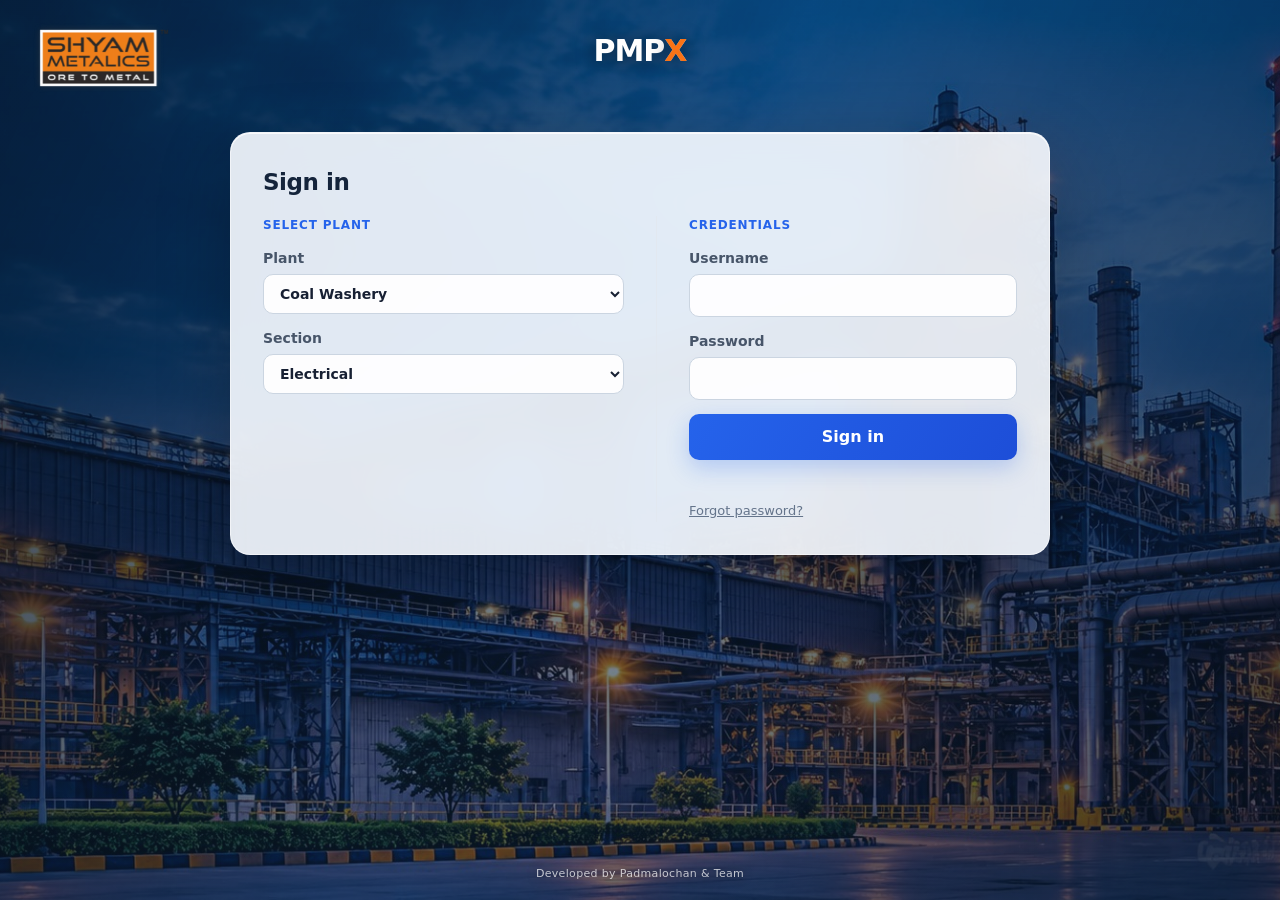
==== commit e26b5e1a: "Add files via upload" ====
--- a/index.html
+++ b/index.html
@@ -55,7 +55,7 @@
   <a class="tile glass" data-sec="ei" href="pages/app.html#tomorrow"><span class="ico"><svg viewBox="0 0 24 24"><rect x="3" y="5" width="18" height="16" rx="2"/><path d="M3 10h18M8 3v4M16 3v4"/></svg></span><div><b>Tomorrow’s orders</b><span>Plan the next day’s maintenance</span></div><i>→</i></a>
   <a class="tile glass" data-sec="ei" href="pages/app.html#notifications"><span class="ico"><svg viewBox="0 0 24 24"><path d="M18 8a6 6 0 0 0-12 0c0 7-3 9-3 9h18s-3-2-3-9M13.7 21a2 2 0 0 1-3.4 0"/></svg></span><div><b>Notifications</b><span>Log and view planned, breakdown and improvement jobs</span></div><i>→</i></a>
   <a class="tile glass" data-sec="ei" href="pages/app.html#neworder"><span class="ico"><svg viewBox="0 0 24 24"><path d="M6 3h9l4 4v14H6zM14 3v5h5M12 12v6M9 15h6"/></svg></span><div><b>Create order</b><span>Add a maintenance order without a checklist</span></div><i>→</i></a>
-  <a class="tile glass" data-sec="ei" href="pages/app.html#reliability"><span class="ico"><svg viewBox="0 0 24 24"><path d="M4 19h16M6 16l4-5 3 3 5-7M18 7h-3M18 7v3"/></svg></span><div><b>MTTR / MTBF</b><span>Repair time and time between failures</span></div><i>→</i></a>
+  <a class="tile glass" data-sec="ei" href="pages/app.html#reliability"><span class="ico"><svg viewBox="0 0 24 24"><path d="M4 19h16M6 16l4-5 3 3 5-7M18 7h-3M18 7v3"/></svg></span><div><b>Analytics</b><span>MTTR / MTBF by equipment and by area</span></div><i>→</i></a>
   <a class="tile glass" data-sec="ei" href="pages/app.html#admin" data-admin hidden><span class="ico"><svg viewBox="0 0 24 24"><path d="M12 3l8 3v6c0 5-3.5 8-8 9-4.5-1-8-4-8-9V6z"/></svg></span><div><b>Admin</b><span>History, equipment and scheduling</span></div><i>→</i></a>
   <a class="tile glass" data-opsview hidden href="pages/ops.html?view=1#dashboard"><span class="ico"><svg viewBox="0 0 24 24"><path d="M4 20V10M10 20V4M16 20v-7M22 20H2"/></svg></span><div><b>Operation Dashboard</b><span>Production and process of the plant, view only</span></div><i>→</i></a>
   </div>
--- a/css/landing.css
+++ b/css/landing.css
@@ -15,7 +15,12 @@
 .who{position:absolute;top:20px;right:25px;width:auto;margin:0;display:flex;align-items:center;justify-content:flex-end;gap:10px;color:var(--mut);z-index:5}.who b{color:var(--ink)}
 .acct{position:absolute;top:62px;right:25px;width:auto;margin:0;display:flex;justify-content:flex-end;gap:8px;z-index:5}
 .tag{margin:-22px 0 26px;padding:5px 16px;border-radius:999px;font-size:14px;font-weight:600;color:var(--amberd);background:rgba(255,157,46,.14);border:1px solid rgba(217,120,10,.45)}
-
+h1 span {
+  display: inline;
+  background: none;
+  color: #f97316; /* orange */
+  -webkit-text-fill-color: #f97316;
+}
 /* Header, below 1100px: everything stacks in normal flow so nothing can overlap */
 @media(max-width:1099px){
  .hero{padding-top:18px}
